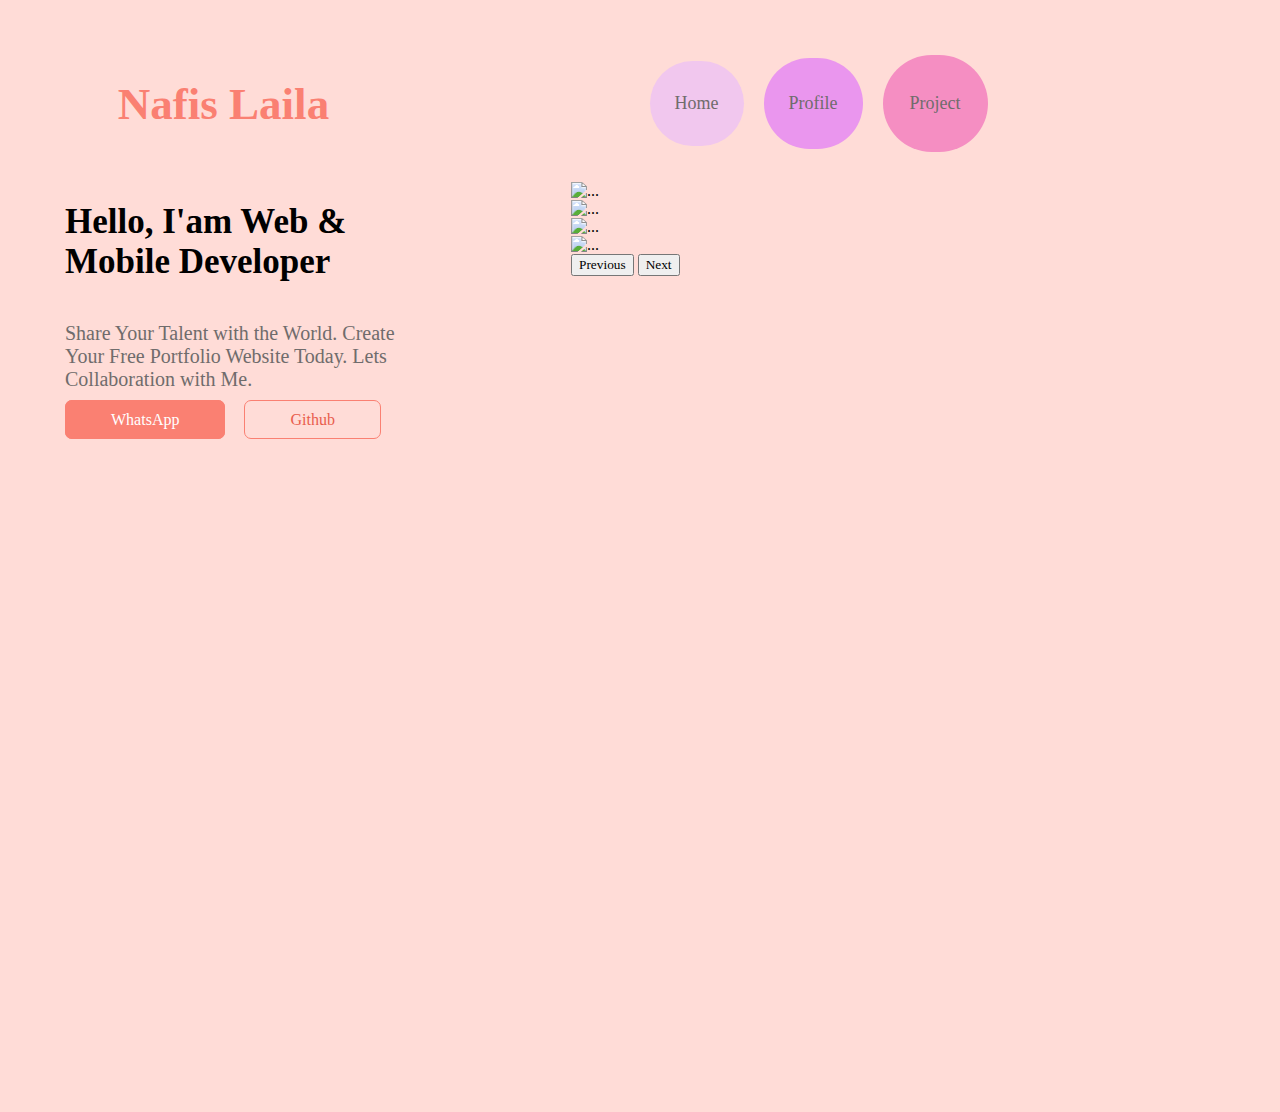
==== index.html @ bc20ff4c "cv update" ====
<!DOCTYPE html>
<html lang="en">
<head>
    <meta charset="UTF-8">
    <meta http-equiv="X-UA-Compatible" content="IE=edge">
    <meta name="viewport" content="width=device-width, initial-scale=1.0">
    <link rel="stylesheet" href="./bootstrap/css/bootstrap.min.css">
    <link rel="stylesheet" href="./index.css">
    <title>CV Nafis</title>
</head>
<body>
    <nav class="nav-container">
        <div class="logo">Nafis Laila</div>
        <div class="nav">
            <a class="home" href="./index.html">Home</a>
            <a class="profile" href="./webNafis.html" target="_blank">Profile</a>
            <a class="project" href="./Wichis.html" target="_blank">Project</a>
        </div>
    </nav>
    <div class="cont-1">
        <div class="content-1a">
            <div class="judul-1">Hello, I'am Web & Mobile Developer</div>
            <p class="isi-1">Share Your Talent with the World. Create Your Free Portfolio Website Today. Lets Collaboration with Me.</p>
            <a class="buat-sekarang" href="http://wa.me/6289679996914" target="_blank">WhatsApp</a>
            <a class="lihat-video" href="https://github.com/nafis-tech" target="_blank">Github</a>
        </div>
        <div class="gambar-1">
            <div id="carouselExampleControls" class="carousel slide" data-bs-ride="carousel">
                <div class="carousel-inner">
                <div class="carousel-item active">
                    <img src="./foto/DTS1.png" class="d-block w-50 h-50 m-5 " alt="...">
                </div>
                <div class="carousel-item">
                    <img src="./foto/DTS2.png" class="d-block w-50 h-50 m-5" alt="...">
                </div>
                <div class="carousel-item">
                    <img src="./foto/html_css_prograte.png" class="d-block w-50 h-50 m-5" alt="...">
                </div>
                <div class="carousel-item">
                    <img src="./foto/javaScript_progate.png" class="d-block w-50 h-50 m-5" alt="...">
                </div>
                </div>
                <button class="carousel-control-prev" type="button" data-bs-target="#carouselExampleControls" data-bs-slide="prev">
                <span class="carousel-control-prev-icon" aria-hidden="true"></span>
                <span class="visually-hidden">Previous</span>
                </button>
                <button class="carousel-control-next" type="button" data-bs-target="#carouselExampleControls" data-bs-slide="next">
                <span class="carousel-control-next-icon" aria-hidden="true"></span>
                <span class="visually-hidden d-flex justify-content:center">Next</span>
                </button>
            </div>
        </div>
    </div>
    
</body>
<script src="./bootstrap/js/bootstrap.min.js"></script>
</html>
---- index.css ----
* {
    font-family: 'PT Serif', serif;
}
body {
    width: 100%;
    margin: 0;
    font-family: 'PT Serif', serif;
}
.nav-container {
    font-family: 'PT Serif', serif;
    display: flex;
    background-color: rgb(255, 220, 215);
    padding: 45px;
    padding-bottom: 0;
}
.nav {
    display: flex;
    flex-basis: 70%;
    justify-content: center;
    align-items: center;
}
.home {
    background-color: rgb(241, 199, 238);
    border-radius: 60px;
    padding: 32px 25px;
}
.profile {
    background-color: rgb(234, 150, 238);
    border-radius: 60px;
    padding: 35px 25px;
}
.project {
    background-color: rgb(245, 142, 194);
    border-radius: 60px;
    padding: 38px 27px;
}
.nav a {
    display: flex;
    margin:10px;
    text-decoration: none;
    color: rgb(112, 108, 108);
    font-size: 18px;
    transition: 0.25s ease-in-out;
}
.nav a:hover {
    color: rgb(43, 41, 41);
}
.logo {
    display: flex;
    justify-content: center;
    align-items: center;
    flex-basis: 30%;
    font-size: 45px;
    font-weight: 550;
    color: salmon;
}

.cont-1 {
    display: flex;
    background-color: rgb(255, 220, 215);
    padding-top: 0;
}
.content-1a {
    flex-basis: 40%;
    background-color: yellowgreen;
    padding: 0 45px;
    margin-top: 0;
    margin: 20px;
    margin-right: 0;
    padding-right: 0;
    background-color: rgb(255, 220, 215);
}
.gambar-1 {
    padding: 20px 100px;
    flex-basis: 60%;
    justify-content: center;
    height: 100vh;
    width: 100vw;
    background-color: rgb(255, 220, 215);
    margin-bottom: 10px;
    transition: 0.25s ease-in-out;
}
.gambar-1:hover {
    cursor: pointer;
}
.judul-1 {
    font-size: 35px;
    font-weight: 800;
    width: 80%;
    text-align: left;
    margin-right: 0;
    padding: 20px 0 10px 0;
    margin-bottom: 10px;
}
.isi-1 {
    text-align: left;
    padding : 10px 20px 15px 0;
    font-size: 20px;
    margin-bottom: 5px;
    margin-right: 15px;
    color: rgb(112, 108, 108);
}
.buat-sekarang {
    border-radius: 7px;
    border: 1px solid salmon;
    padding: 10px 45px;
    text-decoration: none;
    font-size: 16px;
    margin: 15px;
    background-color: salmon;
    justify-content: left;
    margin-left: 0;
    transition: 0.25s ease-in-out;
    color: white;
}
.buat-sekarang:hover {
    color: rgb(233, 93, 77);
    background-color:transparent;
}
.lihat-video {
    border-radius: 7px;
    border: 1px solid salmon;
    padding: 10px 45px;
    font-size: 16px;
    margin: 15px;
    background-color: transparent;
    text-decoration: none;
    margin-top: 0;
    justify-content: left;
    margin-left: 0;
    transition: 0.25s ease-in-out;
    color: rgb(233, 93, 77);
}
.lihat-video:hover {
    color: white;
    background-color: rgb(44, 200, 221);
    border: 1px solid rgb(44, 200, 221);
}
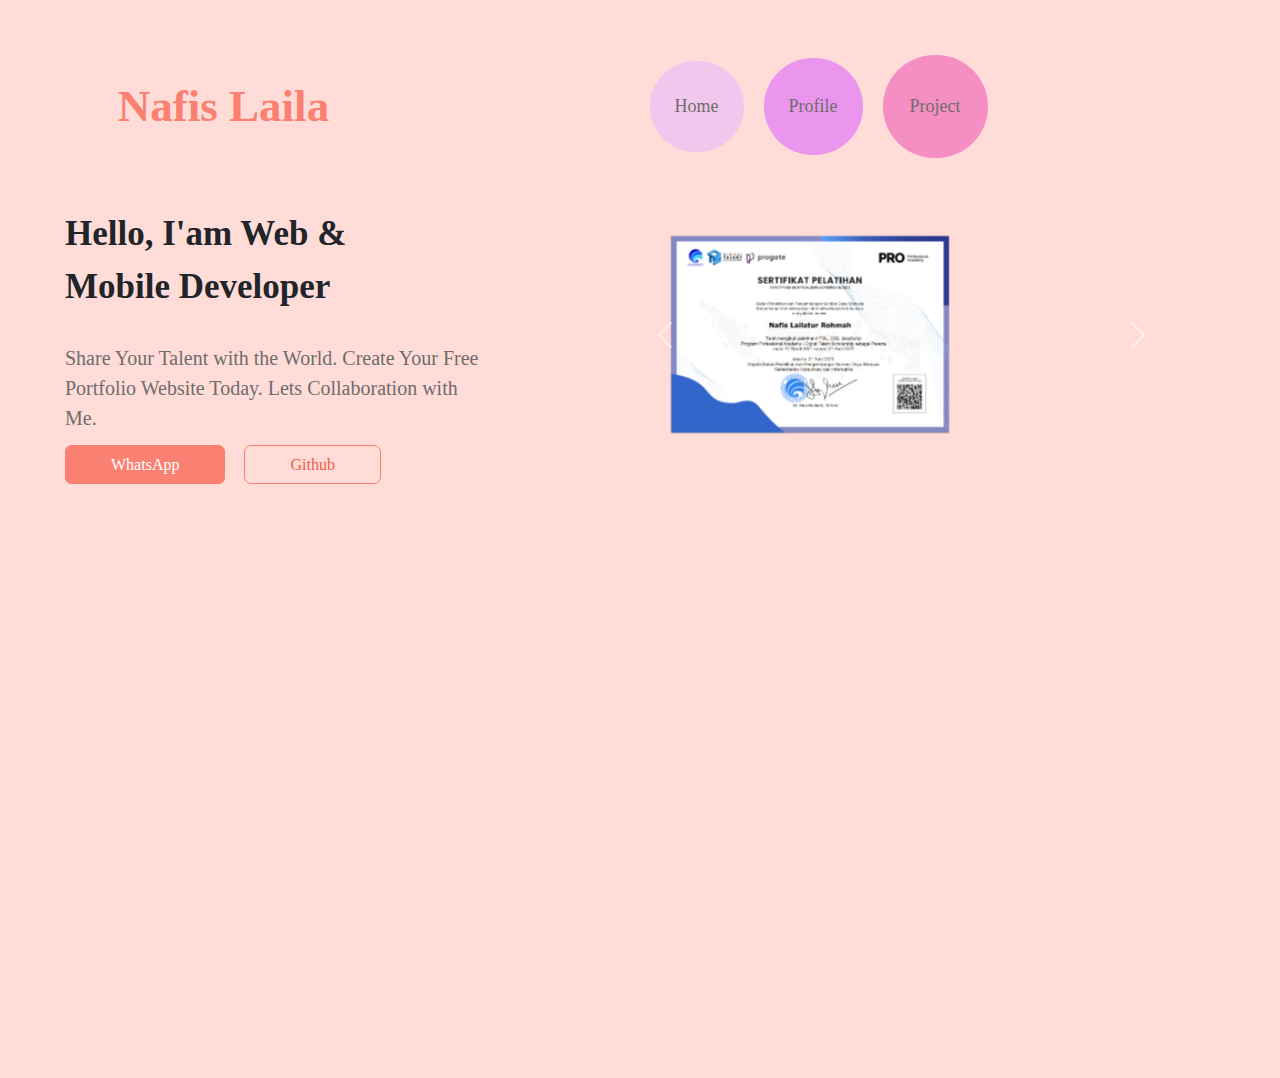
==== commit 7bb683e7: "update" ====
--- a/index.html
+++ b/index.html
@@ -1,57 +1,57 @@
-<!DOCTYPE html>
-<html lang="en">
-<head>
-    <meta charset="UTF-8">
-    <meta http-equiv="X-UA-Compatible" content="IE=edge">
-    <meta name="viewport" content="width=device-width, initial-scale=1.0">
-    <link rel="stylesheet" href="./bootstrap/css/bootstrap.min.css">
-    <link rel="stylesheet" href="./index.css">
-    <title>CV Nafis</title>
-</head>
-<body>
-    <nav class="nav-container">
-        <div class="logo">Nafis Laila</div>
-        <div class="nav">
-            <a class="home" href="./index.html">Home</a>
-            <a class="profile" href="./webNafis.html" target="_blank">Profile</a>
-            <a class="project" href="./Wichis.html" target="_blank">Project</a>
-        </div>
-    </nav>
-    <div class="cont-1">
-        <div class="content-1a">
-            <div class="judul-1">Hello, I'am Web & Mobile Developer</div>
-            <p class="isi-1">Share Your Talent with the World. Create Your Free Portfolio Website Today. Lets Collaboration with Me.</p>
-            <a class="buat-sekarang" href="http://wa.me/6289679996914" target="_blank">WhatsApp</a>
-            <a class="lihat-video" href="https://github.com/nafis-tech" target="_blank">Github</a>
-        </div>
-        <div class="gambar-1">
-            <div id="carouselExampleControls" class="carousel slide" data-bs-ride="carousel">
-                <div class="carousel-inner">
-                <div class="carousel-item active">
-                    <img src="./foto/DTS1.png" class="d-block w-50 h-50 m-5 " alt="...">
-                </div>
-                <div class="carousel-item">
-                    <img src="./foto/DTS2.png" class="d-block w-50 h-50 m-5" alt="...">
-                </div>
-                <div class="carousel-item">
-                    <img src="./foto/html_css_prograte.png" class="d-block w-50 h-50 m-5" alt="...">
-                </div>
-                <div class="carousel-item">
-                    <img src="./foto/javaScript_progate.png" class="d-block w-50 h-50 m-5" alt="...">
-                </div>
-                </div>
-                <button class="carousel-control-prev" type="button" data-bs-target="#carouselExampleControls" data-bs-slide="prev">
-                <span class="carousel-control-prev-icon" aria-hidden="true"></span>
-                <span class="visually-hidden">Previous</span>
-                </button>
-                <button class="carousel-control-next" type="button" data-bs-target="#carouselExampleControls" data-bs-slide="next">
-                <span class="carousel-control-next-icon" aria-hidden="true"></span>
-                <span class="visually-hidden d-flex justify-content:center">Next</span>
-                </button>
-            </div>
-        </div>
-    </div>
-    
-</body>
-<script src="./bootstrap/js/bootstrap.min.js"></script>
+<!DOCTYPE html>
+<html lang="en">
+<head>
+    <meta charset="UTF-8">
+    <meta http-equiv="X-UA-Compatible" content="IE=edge">
+    <meta name="viewport" content="width=device-width, initial-scale=1.0">
+    <link rel="stylesheet" href="./bootstrap/css/bootstrap.min.css">
+    <link rel="stylesheet" href="./index.css">
+    <title>CV Nafis</title>
+</head>
+<body>
+    <nav class="nav-container">
+        <div class="logo">Nafis Laila</div>
+        <div class="nav">
+            <a class="home" href="./index.html">Home</a>
+            <a class="profile" href="./webNafis.html" target="_blank">Profile</a>
+            <a class="project" href="./Wichis.html" target="_blank">Project</a>
+        </div>
+    </nav>
+    <div class="cont-1">
+        <div class="content-1a">
+            <div class="judul-1">Hello, I'am Web & Mobile Developer</div>
+            <p class="isi-1">Share Your Talent with the World. Create Your Free Portfolio Website Today. Lets Collaboration with Me.</p>
+            <a class="buat-sekarang" href="http://wa.me/6289679996914" target="_blank">WhatsApp</a>
+            <a class="lihat-video" href="https://github.com/nafis-tech" target="_blank">Github</a>
+        </div>
+        <div class="gambar-1">
+            <div id="carouselExampleControls" class="carousel slide" data-bs-ride="carousel">
+                <div class="carousel-inner">
+                <div class="carousel-item active">
+                    <img src="./foto/DTS1.png" class="d-block w-50 h-50 m-5 " alt="...">
+                </div>
+                <div class="carousel-item">
+                    <img src="./foto/DTS2.png" class="d-block w-50 h-50 m-5" alt="...">
+                </div>
+                <div class="carousel-item">
+                    <img src="./foto/html_css_prograte.png" class="d-block w-50 h-50 m-5" alt="...">
+                </div>
+                <div class="carousel-item">
+                    <img src="./foto/javaScript_progate.png" class="d-block w-50 h-50 m-5" alt="...">
+                </div>
+                </div>
+                <button class="carousel-control-prev" type="button" data-bs-target="#carouselExampleControls" data-bs-slide="prev">
+                <span class="carousel-control-prev-icon" aria-hidden="true"></span>
+                <span class="visually-hidden">Previous</span>
+                </button>
+                <button class="carousel-control-next" type="button" data-bs-target="#carouselExampleControls" data-bs-slide="next">
+                <span class="carousel-control-next-icon" aria-hidden="true"></span>
+                <span class="visually-hidden d-flex justify-content:center">Next</span>
+                </button>
+            </div>
+        </div>
+    </div>
+    
+</body>
+<script src="./bootstrap/js/bootstrap.min.js"></script>
 </html>--- a/index.css
+++ b/index.css
@@ -1,139 +1,139 @@
-* {
-    font-family: 'PT Serif', serif;
-}
-body {
-    width: 100%;
-    margin: 0;
-    font-family: 'PT Serif', serif;
-}
-.nav-container {
-    font-family: 'PT Serif', serif;
-    display: flex;
-    background-color: rgb(255, 220, 215);
-    padding: 45px;
-    padding-bottom: 0;
-}
-.nav {
-    display: flex;
-    flex-basis: 70%;
-    justify-content: center;
-    align-items: center;
-}
-.home {
-    background-color: rgb(241, 199, 238);
-    border-radius: 60px;
-    padding: 32px 25px;
-}
-.profile {
-    background-color: rgb(234, 150, 238);
-    border-radius: 60px;
-    padding: 35px 25px;
-}
-.project {
-    background-color: rgb(245, 142, 194);
-    border-radius: 60px;
-    padding: 38px 27px;
-}
-.nav a {
-    display: flex;
-    margin:10px;
-    text-decoration: none;
-    color: rgb(112, 108, 108);
-    font-size: 18px;
-    transition: 0.25s ease-in-out;
-}
-.nav a:hover {
-    color: rgb(43, 41, 41);
-}
-.logo {
-    display: flex;
-    justify-content: center;
-    align-items: center;
-    flex-basis: 30%;
-    font-size: 45px;
-    font-weight: 550;
-    color: salmon;
-}
-
-.cont-1 {
-    display: flex;
-    background-color: rgb(255, 220, 215);
-    padding-top: 0;
-}
-.content-1a {
-    flex-basis: 40%;
-    background-color: yellowgreen;
-    padding: 0 45px;
-    margin-top: 0;
-    margin: 20px;
-    margin-right: 0;
-    padding-right: 0;
-    background-color: rgb(255, 220, 215);
-}
-.gambar-1 {
-    padding: 20px 100px;
-    flex-basis: 60%;
-    justify-content: center;
-    height: 100vh;
-    width: 100vw;
-    background-color: rgb(255, 220, 215);
-    margin-bottom: 10px;
-    transition: 0.25s ease-in-out;
-}
-.gambar-1:hover {
-    cursor: pointer;
-}
-.judul-1 {
-    font-size: 35px;
-    font-weight: 800;
-    width: 80%;
-    text-align: left;
-    margin-right: 0;
-    padding: 20px 0 10px 0;
-    margin-bottom: 10px;
-}
-.isi-1 {
-    text-align: left;
-    padding : 10px 20px 15px 0;
-    font-size: 20px;
-    margin-bottom: 5px;
-    margin-right: 15px;
-    color: rgb(112, 108, 108);
-}
-.buat-sekarang {
-    border-radius: 7px;
-    border: 1px solid salmon;
-    padding: 10px 45px;
-    text-decoration: none;
-    font-size: 16px;
-    margin: 15px;
-    background-color: salmon;
-    justify-content: left;
-    margin-left: 0;
-    transition: 0.25s ease-in-out;
-    color: white;
-}
-.buat-sekarang:hover {
-    color: rgb(233, 93, 77);
-    background-color:transparent;
-}
-.lihat-video {
-    border-radius: 7px;
-    border: 1px solid salmon;
-    padding: 10px 45px;
-    font-size: 16px;
-    margin: 15px;
-    background-color: transparent;
-    text-decoration: none;
-    margin-top: 0;
-    justify-content: left;
-    margin-left: 0;
-    transition: 0.25s ease-in-out;
-    color: rgb(233, 93, 77);
-}
-.lihat-video:hover {
-    color: white;
-    background-color: rgb(44, 200, 221);
-    border: 1px solid rgb(44, 200, 221);
-}
-
+* {
+    font-family: 'PT Serif', serif;
+}
+body {
+    width: 100%;
+    margin: 0;
+    font-family: 'PT Serif', serif;
+}
+.nav-container {
+    font-family: 'PT Serif', serif;
+    display: flex;
+    background-color: rgb(255, 220, 215);
+    padding: 45px;
+    padding-bottom: 0;
+}
+.nav {
+    display: flex;
+    flex-basis: 70%;
+    justify-content: center;
+    align-items: center;
+}
+.home {
+    background-color: rgb(241, 199, 238);
+    border-radius: 60px;
+    padding: 32px 25px;
+}
+.profile {
+    background-color: rgb(234, 150, 238);
+    border-radius: 60px;
+    padding: 35px 25px;
+}
+.project {
+    background-color: rgb(245, 142, 194);
+    border-radius: 60px;
+    padding: 38px 27px;
+}
+.nav a {
+    display: flex;
+    margin:10px;
+    text-decoration: none;
+    color: rgb(112, 108, 108);
+    font-size: 18px;
+    transition: 0.25s ease-in-out;
+}
+.nav a:hover {
+    color: rgb(43, 41, 41);
+}
+.logo {
+    display: flex;
+    justify-content: center;
+    align-items: center;
+    flex-basis: 30%;
+    font-size: 45px;
+    font-weight: 550;
+    color: salmon;
+}
+
+.cont-1 {
+    display: flex;
+    background-color: rgb(255, 220, 215);
+    padding-top: 0;
+}
+.content-1a {
+    flex-basis: 40%;
+    background-color: yellowgreen;
+    padding: 0 45px;
+    margin-top: 0;
+    margin: 20px;
+    margin-right: 0;
+    padding-right: 0;
+    background-color: rgb(255, 220, 215);
+}
+.gambar-1 {
+    padding: 20px 100px;
+    flex-basis: 60%;
+    justify-content: center;
+    height: 100vh;
+    width: 100vw;
+    background-color: rgb(255, 220, 215);
+    margin-bottom: 10px;
+    transition: 0.25s ease-in-out;
+}
+.gambar-1:hover {
+    cursor: pointer;
+}
+.judul-1 {
+    font-size: 35px;
+    font-weight: 800;
+    width: 80%;
+    text-align: left;
+    margin-right: 0;
+    padding: 20px 0 10px 0;
+    margin-bottom: 10px;
+}
+.isi-1 {
+    text-align: left;
+    padding : 10px 20px 15px 0;
+    font-size: 20px;
+    margin-bottom: 5px;
+    margin-right: 15px;
+    color: rgb(112, 108, 108);
+}
+.buat-sekarang {
+    border-radius: 7px;
+    border: 1px solid salmon;
+    padding: 10px 45px;
+    text-decoration: none;
+    font-size: 16px;
+    margin: 15px;
+    background-color: salmon;
+    justify-content: left;
+    margin-left: 0;
+    transition: 0.25s ease-in-out;
+    color: white;
+}
+.buat-sekarang:hover {
+    color: rgb(233, 93, 77);
+    background-color:transparent;
+}
+.lihat-video {
+    border-radius: 7px;
+    border: 1px solid salmon;
+    padding: 10px 45px;
+    font-size: 16px;
+    margin: 15px;
+    background-color: transparent;
+    text-decoration: none;
+    margin-top: 0;
+    justify-content: left;
+    margin-left: 0;
+    transition: 0.25s ease-in-out;
+    color: rgb(233, 93, 77);
+}
+.lihat-video:hover {
+    color: white;
+    background-color: rgb(44, 200, 221);
+    border: 1px solid rgb(44, 200, 221);
+}
+
